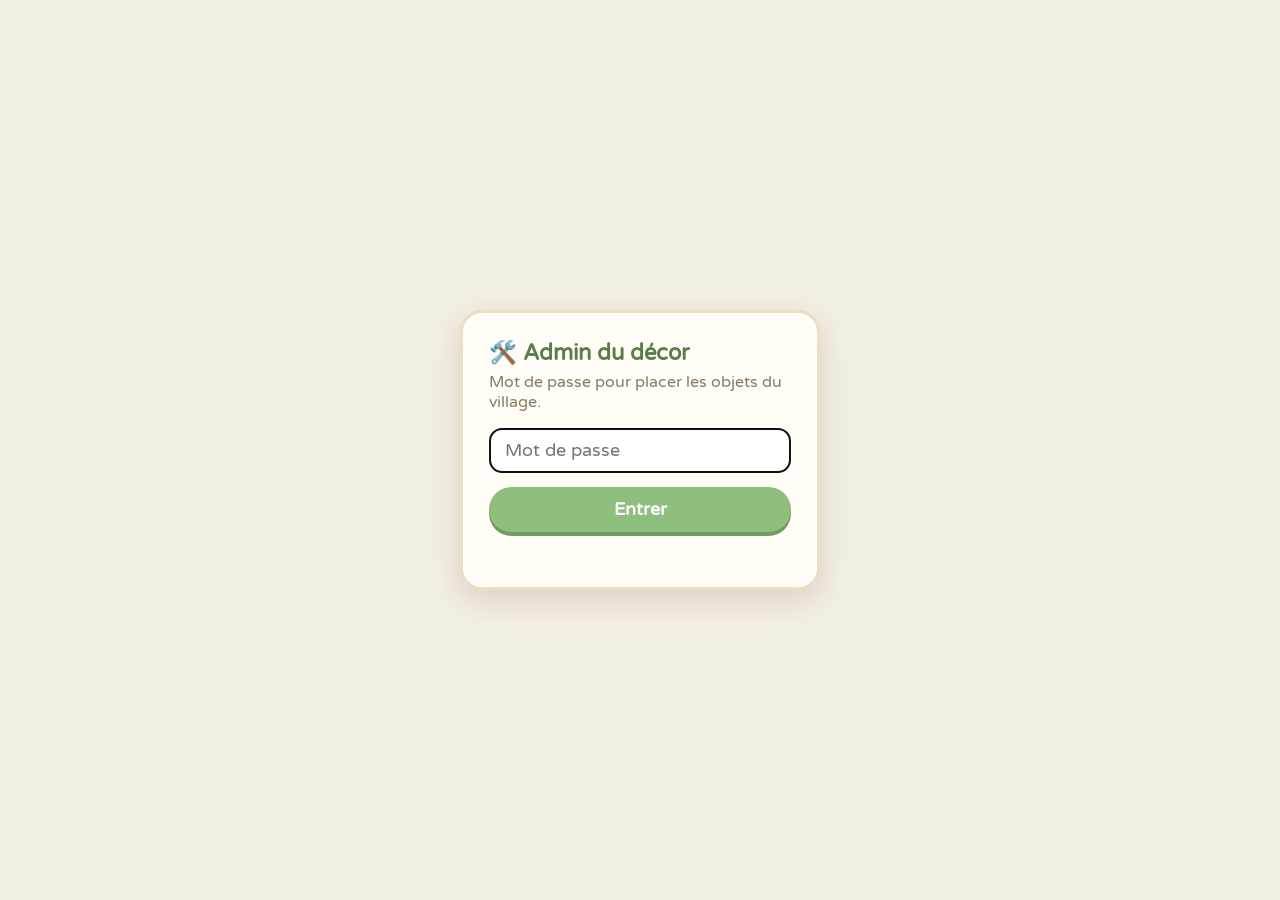
==== admin.html @ bd832735 "🛠️ Page admin cachée pour placer le décor (admin.html → ?dev2d&admin) : glisser, ajouter, supprimer," ====
<!DOCTYPE html>
<html lang="fr">
<head>
    <meta charset="UTF-8">
    <meta name="viewport" content="width=device-width, initial-scale=1.0">
    <meta name="robots" content="noindex, nofollow">
    <title>Admin décor</title>
    <link href="https://fonts.googleapis.com/css2?family=Varela+Round&display=swap" rel="stylesheet">
    <style>
        :root { --bg: #f3efe2; --card: #fffdf6; --ink: #4e342e; --line: #eadfc4; --ok: #8fbf7f; --okd: #6f9e60; --bad: #c62828; }
        * { box-sizing: border-box; }
        body { margin: 0; min-height: 100vh; display: flex; align-items: center; justify-content: center; padding: 16px;
               background: var(--bg); color: var(--ink); font-family: 'Varela Round', sans-serif; }
        form { background: var(--card); border: 3px solid var(--line); border-radius: 22px; padding: 26px; width: min(360px, 100%);
               box-shadow: 0 10px 30px rgba(60,45,20,.15); }
        h1 { margin: 0 0 6px; font-size: 1.4rem; color: #5b7d4c; }
        p { margin: 0 0 16px; color: #8a7a66; }
        input { width: 100%; font: inherit; font-size: 1.1rem; padding: 10px 14px; border: 2px solid var(--line); border-radius: 12px; color: var(--ink); }
        button { margin-top: 14px; width: 100%; border: none; border-radius: 999px; background: var(--ok); color: #fff; font: inherit;
                 font-size: 1.1rem; font-weight: bold; padding: 12px; cursor: pointer; box-shadow: 0 4px 0 var(--okd); }
        #msg { margin-top: 10px; min-height: 1.2em; color: var(--bad); font-weight: bold; }
    </style>
</head>
<body>
<form id="f" autocomplete="off">
    <h1>🛠️ Admin du décor</h1>
    <p>Mot de passe pour placer les objets du village.</p>
    <input id="pw" type="password" placeholder="Mot de passe" autofocus>
    <button type="submit">Entrer</button>
    <div id="msg"></div>
</form>
<script>
document.getElementById('f').onsubmit = function(e) {
    e.preventDefault();
    var pw = document.getElementById('pw').value, msg = document.getElementById('msg');
    msg.textContent = '';
    // Le mot de passe est vérifié par le serveur (il n'est écrit nulle part dans cette page)
    fetch('admin-api/check', { method: 'POST', headers: { 'X-Admin-Password': pw }, cache: 'no-store' }).then(function(r) {
        if (r.status === 200) {
            try { sessionStorage.setItem('village_admin', pw); } catch (err) {}
            location.href = './?dev2d&admin';
        } else msg.textContent = r.status === 429 ? 'Trop d\'essais, attends une minute.' : 'Mot de passe incorrect.';
    }).catch(function() { msg.textContent = 'Serveur admin injoignable.'; });
};
</script>
</body>
</html>
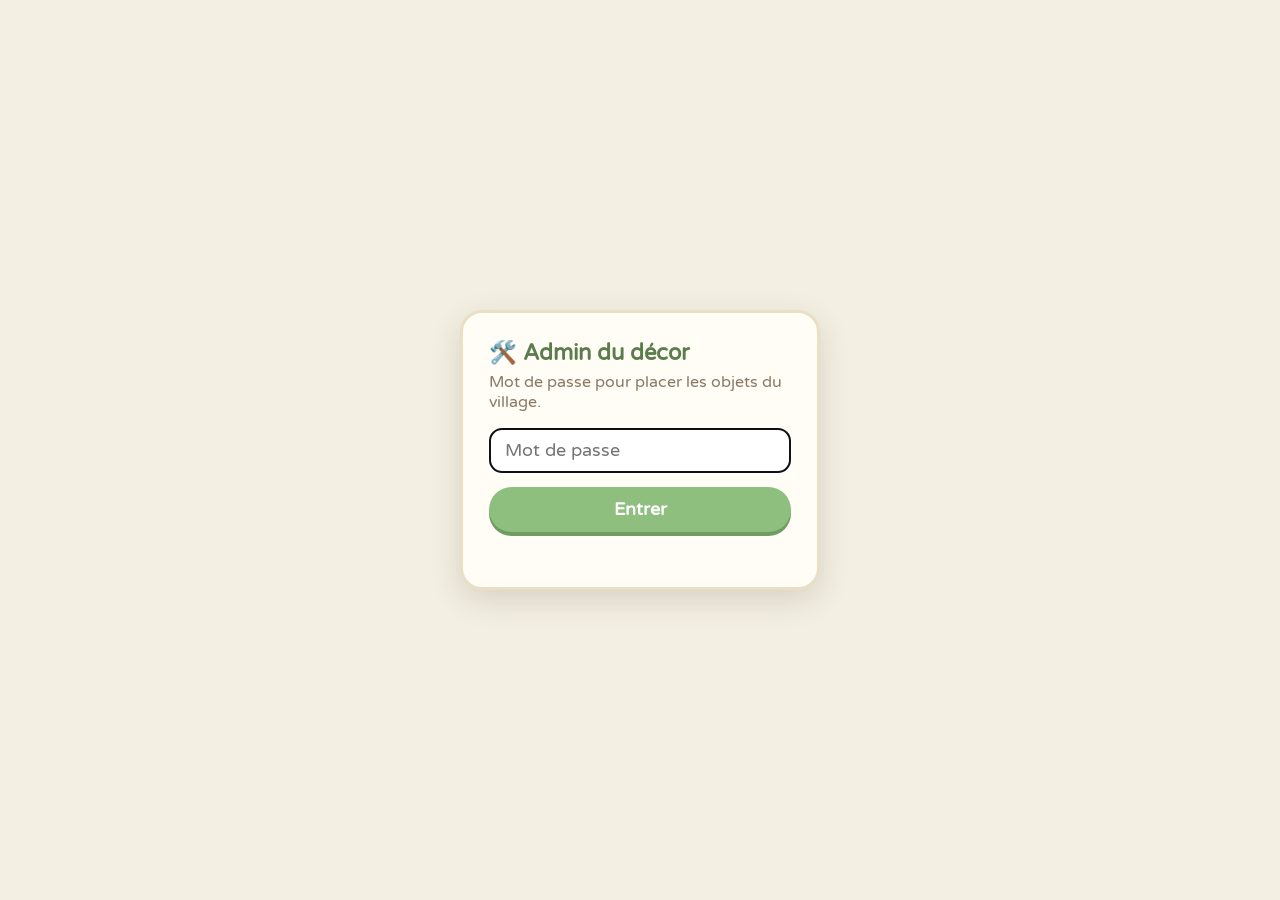
==== commit 00f797b0: "🧊 Page admin en 3D : vrais objets, zone au sol sous chaque objet (verte / rouge / bleue), clic et gl" ====
--- a/admin.html
+++ b/admin.html
@@ -38,7 +38,7 @@
     fetch('admin-api/check', { method: 'POST', headers: { 'X-Admin-Password': pw }, cache: 'no-store' }).then(function(r) {
         if (r.status === 200) {
             try { sessionStorage.setItem('village_admin', pw); } catch (err) {}
-            location.href = './?dev2d&admin';
+            location.href = './?admin';   // vue 3D (les vrais objets) ; lien vers la 2D dans le panneau
         } else msg.textContent = r.status === 429 ? 'Trop d\'essais, attends une minute.' : 'Mot de passe incorrect.';
     }).catch(function() { msg.textContent = 'Serveur admin injoignable.'; });
 };
